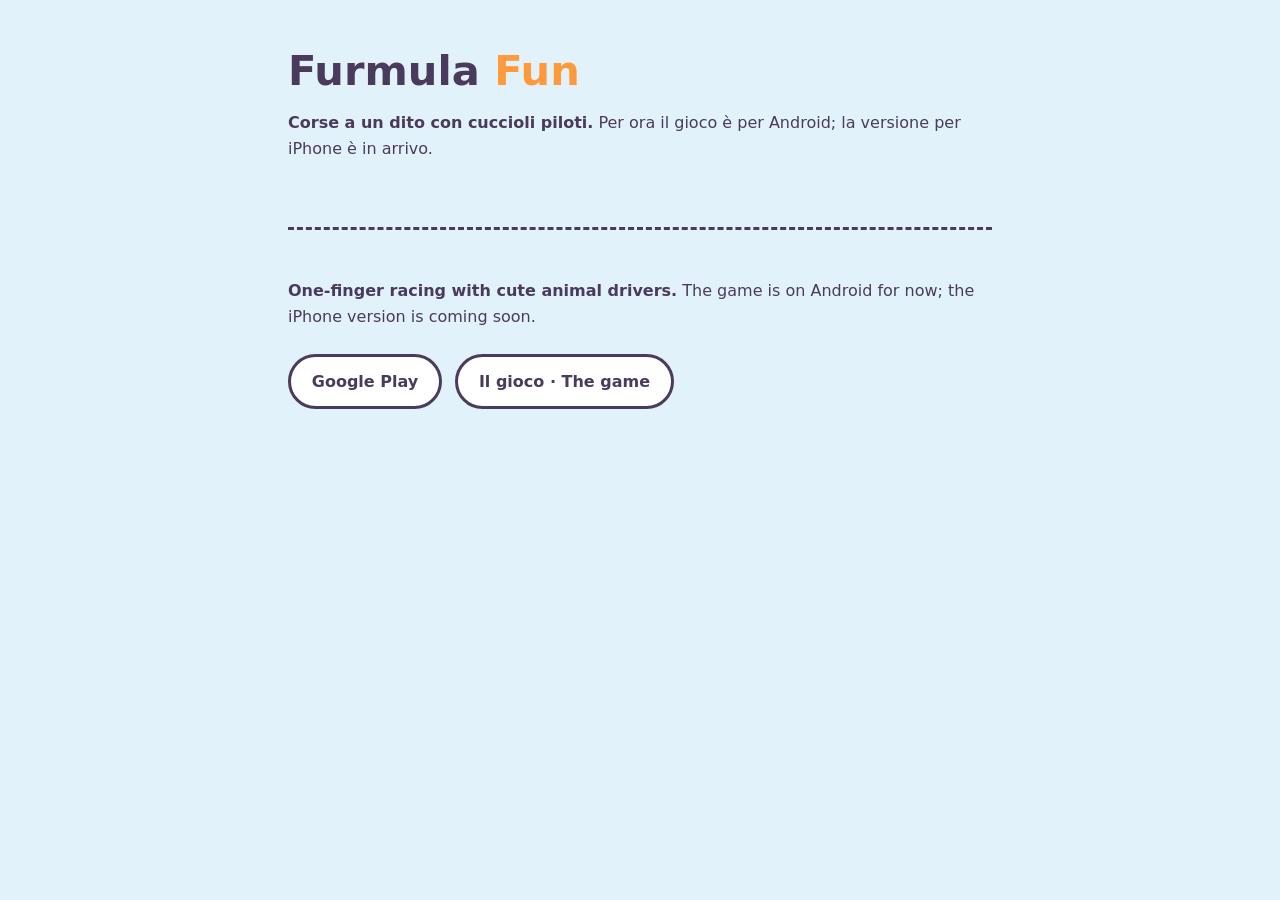
==== app/index.html @ 579b8c52 "Dominio furmulafun.com: app-ads.txt e pagina app/ Co-Authored-By: Claude Opus 5.5 <noreply@anthropic" ====
<!doctype html>
<html lang="it">
<head>
<meta charset="utf-8">
<meta name="viewport" content="width=device-width, initial-scale=1">
<title>Furmula Fun · Scarica il gioco</title>
<meta name="description" content="Corse a un dito con cuccioli piloti. One-finger racing with cute animal drivers.">
<link rel="stylesheet" href="../stile.css">
<script>
  // Porta allo store del telefono. Quando esce la versione per iPhone qui si aggiunge il link dell'App Store.
  var PLAY = 'https://play.google.com/store/apps/details?id=com.paolocardoni.furmula';
  if (/android/i.test(navigator.userAgent)) location.replace(PLAY);
</script>
</head>
<body>
<main>

<p class="logo">Furmula <span>Fun</span></p>

<section lang="it">
<p><strong>Corse a un dito con cuccioli piloti.</strong> Per ora il gioco è per Android; la versione per iPhone è in arrivo.</p>
</section>

<section lang="en">
<p><strong>One-finger racing with cute animal drivers.</strong> The game is on Android for now; the iPhone version is coming soon.</p>
</section>

<p>
  <a class="bottone" href="https://play.google.com/store/apps/details?id=com.paolocardoni.furmula">Google Play</a>
  <a class="bottone" href="../">Il gioco · The game</a>
</p>

</main>
</body>
</html>
---- stile.css ----
/* Lo stile del sito di Furmula Fun: gli stessi colori del gioco (gioco/src/arte/palette.ts). */
:root {
  --sfondo: #E2F2FA;
  --carta: #FFFFFF;
  --testo: #4A3B5C;
  --tenue: #6E5E82;
  --bordo: #4A3B5C;
  --accento: #E8505B;
  --verde: #43B05C;
  --arancio: #FF9A3C;
}

@media (prefers-color-scheme: dark) {
  :root {
    --sfondo: #221A2C;
    --carta: #30263D;
    --testo: #F4EEF9;
    --tenue: #C9BCD8;
    --bordo: #6E5E82;
    --accento: #FF7A83;
    --verde: #6FD08A;
    --arancio: #FFB46E;
  }
}

* {
  box-sizing: border-box;
}

body {
  margin: 0;
  padding: 2rem 1.25rem 4rem;
  background: var(--sfondo);
  color: var(--testo);
  font: 16px/1.65 system-ui, -apple-system, 'Segoe UI', Roboto, sans-serif;
}

main {
  max-width: 44rem;
  margin: 0 auto;
}

h1 {
  font-size: 1.9rem;
  line-height: 1.2;
  margin: 0 0 0.25rem;
}

h2 {
  font-size: 1.2rem;
  margin: 2.25rem 0 0.5rem;
  color: var(--accento);
}

section + section {
  margin-top: 4rem;
  padding-top: 2rem;
  border-top: 3px dashed var(--bordo);
}

.lingue {
  margin-bottom: 1.5rem;
  font-weight: 600;
}

.data {
  color: var(--tenue);
  font-size: 0.9rem;
  margin: 0 0 2rem;
}

.riquadro {
  background: var(--carta);
  border: 3px solid var(--bordo);
  border-radius: 18px;
  padding: 1.25rem 1.4rem;
  margin: 1.5rem 0;
}

.riquadro p:first-child {
  margin-top: 0;
}

.riquadro p:last-child {
  margin-bottom: 0;
}

ul {
  padding-left: 1.2rem;
}

li {
  margin: 0.35rem 0;
}

a {
  color: var(--accento);
}

.logo {
  font-size: 2.6rem;
  font-weight: 800;
  line-height: 1.1;
  margin: 1rem 0 0.5rem;
}

.logo span {
  color: var(--arancio);
}

.bottone {
  display: inline-block;
  margin: 0.5rem 0.5rem 0.5rem 0;
  padding: 0.7rem 1.3rem;
  font-weight: 700;
  color: var(--testo);
  text-decoration: none;
  background: var(--carta);
  border: 3px solid var(--bordo);
  border-radius: 999px;
}

footer {
  margin-top: 3rem;
  padding-top: 1.5rem;
  border-top: 1px solid var(--bordo);
  color: var(--tenue);
  font-size: 0.9rem;
}
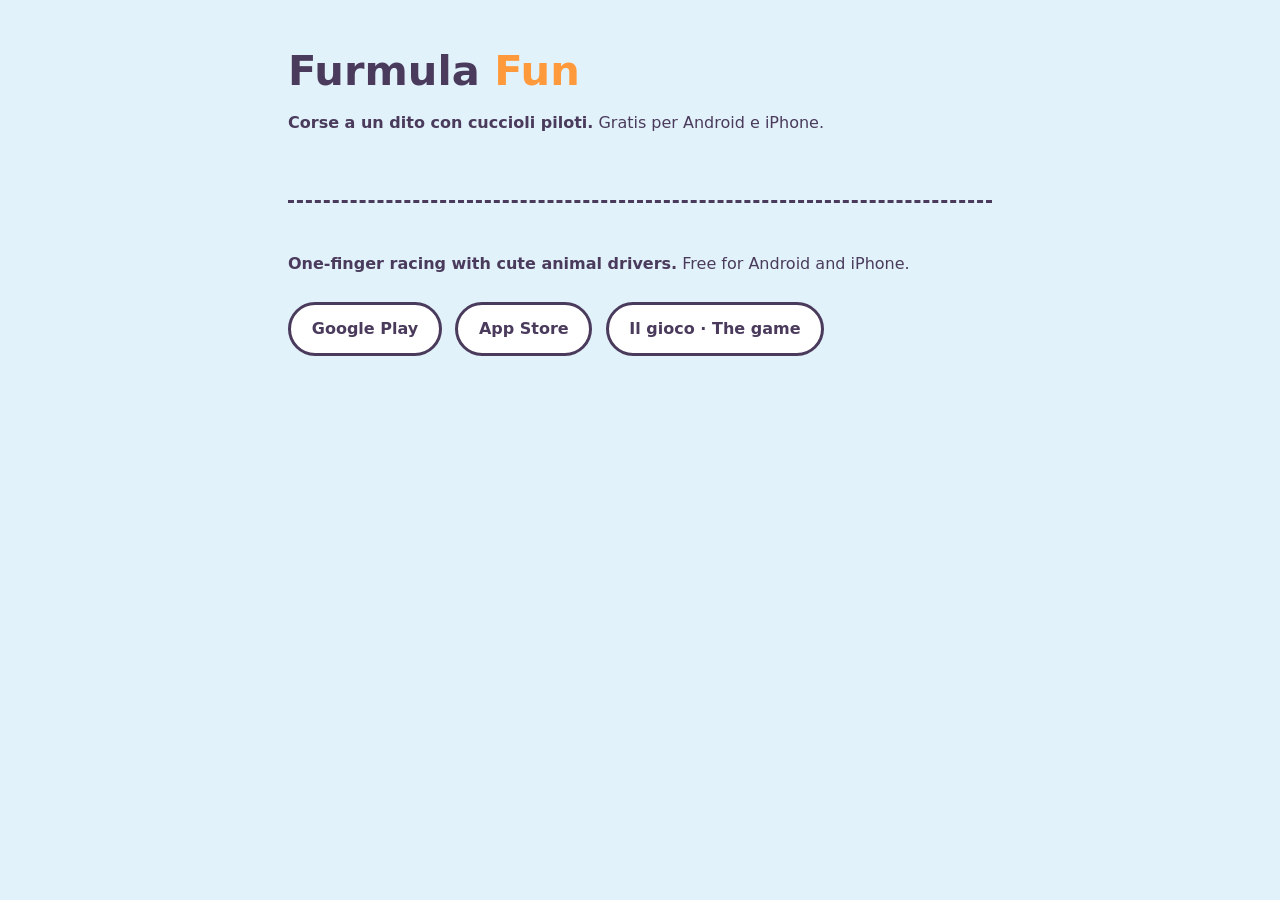
==== commit 42f55236: "Pagina app: anche l'App Store per iPhone e iPad Co-Authored-By: Claude Opus 5.5 <noreply@anthropic.c" ====
--- a/app/index.html
+++ b/app/index.html
@@ -7,9 +7,13 @@
 <meta name="description" content="Corse a un dito con cuccioli piloti. One-finger racing with cute animal drivers.">
 <link rel="stylesheet" href="../stile.css">
 <script>
-  // Porta allo store del telefono. Quando esce la versione per iPhone qui si aggiunge il link dell'App Store.
+  // Porta allo store del telefono: Google Play su Android, App Store su iPhone e iPad.
   var PLAY = 'https://play.google.com/store/apps/details?id=com.paolocardoni.furmula';
-  if (/android/i.test(navigator.userAgent)) location.replace(PLAY);
+  var APPLE = 'https://apps.apple.com/app/id6831667126';
+  var ua = navigator.userAgent;
+  var ipad = /Macintosh/.test(ua) && navigator.maxTouchPoints > 1;
+  if (/android/i.test(ua)) location.replace(PLAY);
+  else if (/iPhone|iPad|iPod/.test(ua) || ipad) location.replace(APPLE);
 </script>
 </head>
 <body>
@@ -18,15 +22,16 @@
 <p class="logo">Furmula <span>Fun</span></p>
 
 <section lang="it">
-<p><strong>Corse a un dito con cuccioli piloti.</strong> Per ora il gioco è per Android; la versione per iPhone è in arrivo.</p>
+<p><strong>Corse a un dito con cuccioli piloti.</strong> Gratis per Android e iPhone.</p>
 </section>
 
 <section lang="en">
-<p><strong>One-finger racing with cute animal drivers.</strong> The game is on Android for now; the iPhone version is coming soon.</p>
+<p><strong>One-finger racing with cute animal drivers.</strong> Free for Android and iPhone.</p>
 </section>
 
 <p>
   <a class="bottone" href="https://play.google.com/store/apps/details?id=com.paolocardoni.furmula">Google Play</a>
+  <a class="bottone" href="https://apps.apple.com/app/id6831667126">App Store</a>
   <a class="bottone" href="../">Il gioco · The game</a>
 </p>
 
